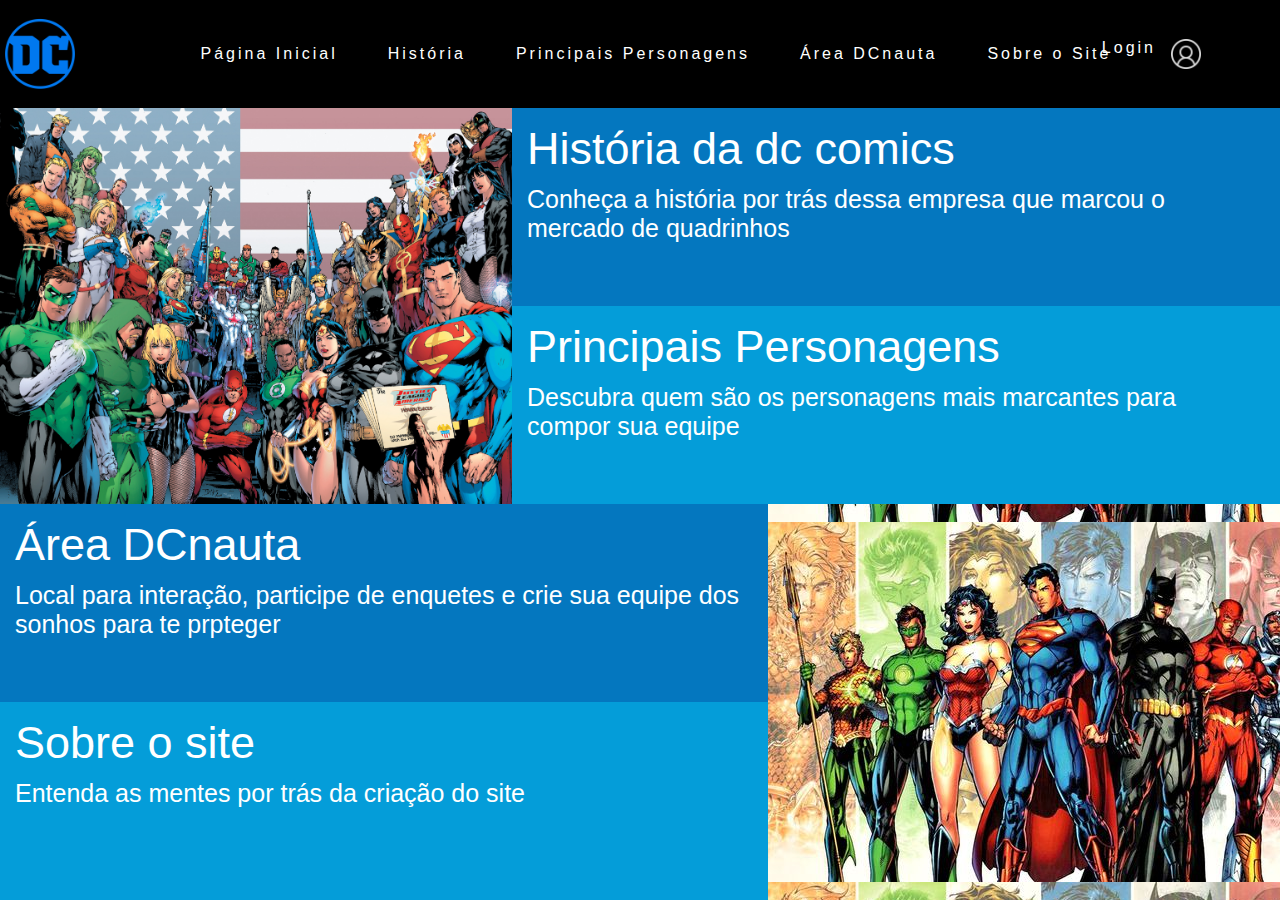
==== index.html @ af3676a1 "paginas criadas, css nav e pagina inicial" ====
<!DOCTYPE html>
<html lang="en">
<head>
    <meta charset="UTF-8">
    <meta name="viewport" content="width=device-width, initial-scale=1.0">
    <title>DCnauta de Carteirinha</title>
    <link rel="shortcut icon" href="/img/DC_Comics_logo.png" type="image/x-icon">
    <link rel="stylesheet" href="/css/style.css">
</head>
<body>
    <header>
        <nav>
            <img class="logo" src="/img/DC_Comics_logo.png" alt="">
            <div class="mobile-menu">
                <div class="line1"></div>
                <div class="line2"></div>
                <div class="line3"></div>
            </div>
            <ul class="nav-list">
                <li> <a href="/index.html"> Página Inicial </a></li>
                <li> <a href="/html/historia.html"> História </a></li>
                <li> <a href="/html/principais-personagens.html"> Principais Personagens </a></li>
                <li> <a href="/html/area-dcnauta.html"> Área DCnauta </a></li>
                <li> <a href="/html/sobre-o-site.html"> Sobre o Site </a></li>
            </ul>
            <ul class="login-page">
                <li> <a href="/html/login.html"> Login </a></li>
                <img id="fotinha-login" src="/img/do-utilizador.png" alt="">
            </ul>
 
        </nav>
    </header>
    <main class="index-main">
        <div id="img-um"></div>
        <div id="um"> <a href="historia.html"> História da dc comics </a> 
            <p>Conheça a história por trás dessa empresa que marcou o mercado de quadrinhos</p>
        </div>
        <div id="dois"> <a href="principais-personagens.html"> Principais Personagens </a>
            <p>Descubra quem são os personagens mais marcantes para compor sua equipe</p>
        </div>
        <div id="tres"> <a href="area-dcnauta.html"> Área DCnauta</a>
            <p>Local para interação, participe de enquetes e crie sua equipe dos sonhos para te prpteger</p>
        </div>
        <div id="quatro"> <a href="sobre-o-site.html">Sobre o site</a>
            <p>Entenda as mentes por trás da criação do site</p>
        </div>
        <div id="img-dois"></div>

    </main>
    <script src="/javascript/mobile-navbar.js"></script>
</body>
</html>
---- css/style.css ----
* {
    margin: 0;
    padding: 0;
}

body {
    overflow-x: hidden;
}

a {
    color: #fff;
    text-decoration: none;
}

a:hover {
    opacity: 0.7;
}

.logo{
    position: absolute;
    left: 0;
    display: block;
    z-index: 3;
    height: 80px;
    width: 80px;
}

nav {
    display: flex;
    justify-content: space-around;
    align-items: center;
    font-family: 'Franklin Gothic Medium', 'Arial Narrow', Arial, sans-serif;
    background-color: black;
    height: 12vh;
}

main {
    background-color: #D9D9D9;
    background-size: cover;
    height: 88vh;
}

.nav-list {
    letter-spacing: 3px;
    margin-left: 32px;
    display: flex;
    justify-content: space-around;
    gap: 50px;
}

.login-page{
    position: absolute;
    right:5%;
    letter-spacing: 3px;
    margin-left: 32px;
    display: flex;
    justify-content: space-around;
    gap: 30px;
    list-style: none;
    justify-items: center;
}

#fotinha-login{
    position: relative;
    right: 15px;
    height: 30px;
    width: 30px;
}

.mobile-menu{
    display: none;
    cursor: pointer;
}

.mobile-menu div{
    width: 32px;
    height: 2px;
    background: #fff;
    margin: 8px;
 }

@media (max-width: 800px) {
    body {
        overflow-x: hidden;
    }
    .nav-list{
        position: absolute;
        top: 8vh;
        right: 0;
        width: 50vw;
        height: 92vh;
        background: #D9D9D9;
        flex-direction: column;
        align-items: center;
        justify-content: space-around;
        transform: translateX(100%);
    }

    .nav-list li {
        margin-left: 0;
        opacity: 0;
    }

    .mobile-menu {
        display: block;
    }

    .nav-list.active{
        transform: translateX(0);
    }
}

.index-main{
    display: grid;
    grid-template-columns: 20% 20% 20% 20% 20%;
    grid-template-rows: 25% 25% 25% 25%;

}

#um{
    background-color: #0477BF;
    grid-column: 3/6;
    grid-row: 1;
    padding: 15px;
}
#um a {
    font-family:'Gill Sans', 'Gill Sans MT', Calibri, 'Trebuchet MS', sans-serif;
    font-size: 45px;
    text-align: center;
}

#um p{
    font-family: 'Trebuchet MS', 'Lucida Sans Unicode', 'Lucida Grande', 'Lucida Sans', Arial, sans-serif;
    font-size: 25px;
    text-align: left;
    color: #fff;
    padding-top: 10px;
}

#dois{
    background-color: #049DD9;
    grid-column: 3/6;
    grid-row: 2;
    padding: 15px;
}
#dois a {
    font-family:'Gill Sans', 'Gill Sans MT', Calibri, 'Trebuchet MS', sans-serif;
    font-size: 45px;
    text-align: center;
}

#dois p{
    font-family: 'Trebuchet MS', 'Lucida Sans Unicode', 'Lucida Grande', 'Lucida Sans', Arial, sans-serif;
    font-size: 25px;
    text-align: left;
    color: #fff;
    padding-top: 10px;
}

#tres{
    background-color: #0477BF;
    grid-column: 1/4;
    grid-row: 3;
    padding: 15px;
}

#tres a {
    font-family:'Gill Sans', 'Gill Sans MT', Calibri, 'Trebuchet MS', sans-serif;
    font-size: 45px;
    text-align: center;
}

#tres p{
    font-family: 'Trebuchet MS', 'Lucida Sans Unicode', 'Lucida Grande', 'Lucida Sans', Arial, sans-serif;
    font-size: 25px;
    text-align: left;
    color: #fff;
    padding-top: 10px;
}

#quatro{
    background-color: #049DD9;
    grid-column: 1/4;
    grid-row: 4;
    padding: 15px;
}
#quatro a {
    font-family:'Gill Sans', 'Gill Sans MT', Calibri, 'Trebuchet MS', sans-serif;
    font-size: 45px;
    text-align: center;
}

#quatro p{
    font-family: 'Trebuchet MS', 'Lucida Sans Unicode', 'Lucida Grande', 'Lucida Sans', Arial, sans-serif;
    font-size: 25px;
    text-align: left;
    color: #fff;
    padding-top: 10px;
}

#img-um{
    background-image: url(/img/home-image-1.png);
    background-size: cover;
    background-repeat: no-repeat;
    background-position: left center;
    grid-column:1/3;
    grid-row: 1/3;
}

#img-dois{
    display: block;
    background-image: url(/img/home-page-2.png);
    background-position: left center;
    grid-column: 4/6;
    grid-row: 3/5;
}
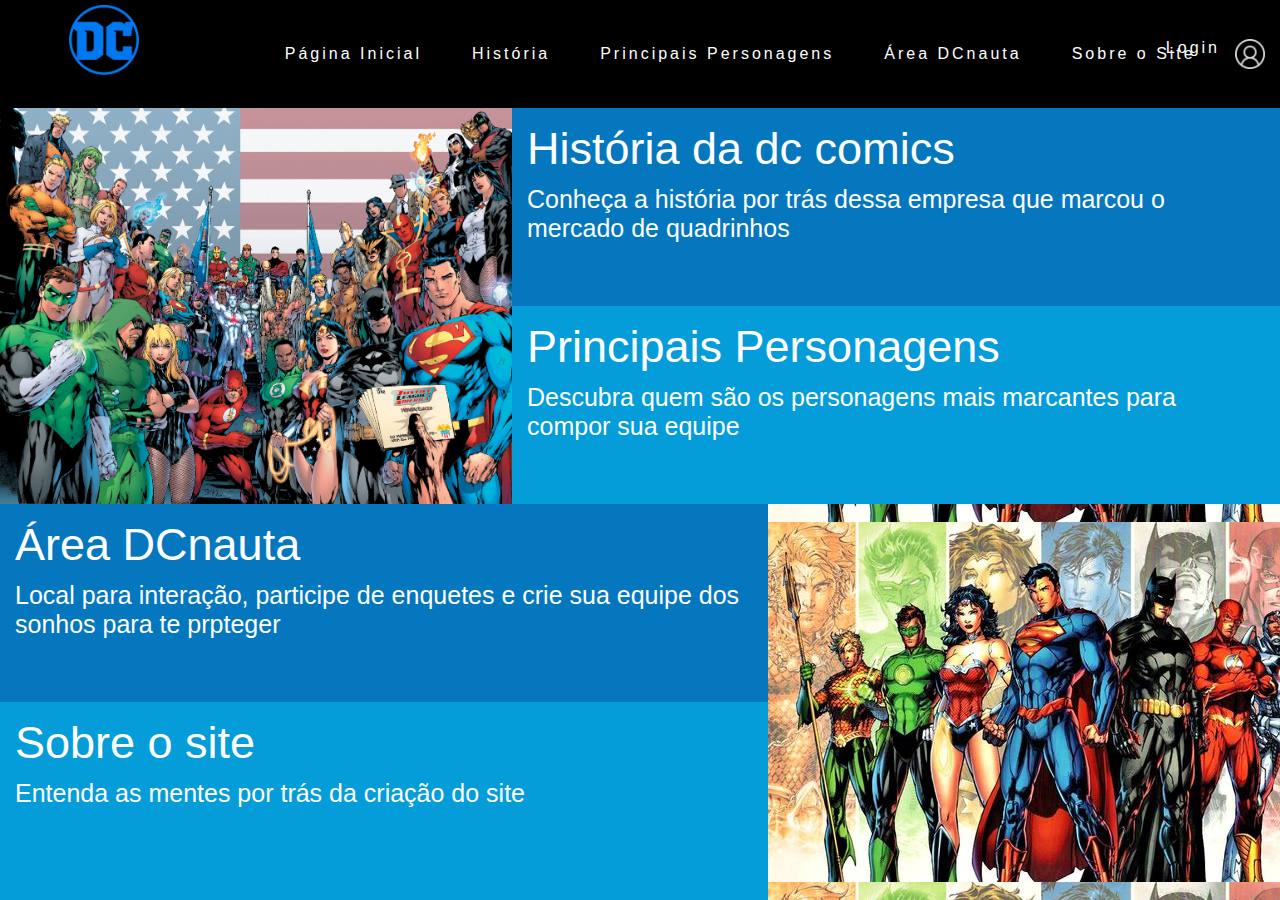
==== commit 30498a81: "pagina personagens totalmente feita" ====
--- a/index.html
+++ b/index.html
@@ -4,28 +4,28 @@
     <meta charset="UTF-8">
     <meta name="viewport" content="width=device-width, initial-scale=1.0">
     <title>DCnauta de Carteirinha</title>
-    <link rel="shortcut icon" href="/img/DC_Comics_logo.png" type="image/x-icon">
-    <link rel="stylesheet" href="/css/style.css">
+    <link rel="shortcut icon" href="img/DC_Comics_logo.png" type="image/x-icon">
+    <link rel="stylesheet" href="css/style.css">
 </head>
 <body>
     <header>
         <nav>
-            <img class="logo" src="/img/DC_Comics_logo.png" alt="">
+            <a href="jogo.html"> <img class="logo" src="img/DC_Comics_logo.png" alt=""></a>
             <div class="mobile-menu">
                 <div class="line1"></div>
                 <div class="line2"></div>
                 <div class="line3"></div>
             </div>
             <ul class="nav-list">
-                <li> <a href="/index.html"> Página Inicial </a></li>
-                <li> <a href="/html/historia.html"> História </a></li>
-                <li> <a href="/html/principais-personagens.html"> Principais Personagens </a></li>
-                <li> <a href="/html/area-dcnauta.html"> Área DCnauta </a></li>
-                <li> <a href="/html/sobre-o-site.html"> Sobre o Site </a></li>
+                <li> <a href="index.html"> Página Inicial </a></li>
+                <li> <a href="historia.html"> História </a></li>
+                <li> <a href="principais-personagens.html"> Principais Personagens </a></li>
+                <li> <a href="carteirinha.html"> Área DCnauta </a></li>
+                <li> <a href="sobre-o-site.html"> Sobre o Site </a></li>
             </ul>
             <ul class="login-page">
-                <li> <a href="/html/login.html"> Login </a></li>
-                <img id="fotinha-login" src="/img/do-utilizador.png" alt="">
+                <li> <a href="login.html"> Login </a></li>
+                <img id="fotinha-login" src="img/do-utilizador.png" alt="">
             </ul>
  
         </nav>
@@ -38,7 +38,7 @@
         <div id="dois"> <a href="principais-personagens.html"> Principais Personagens </a>
             <p>Descubra quem são os personagens mais marcantes para compor sua equipe</p>
         </div>
-        <div id="tres"> <a href="area-dcnauta.html"> Área DCnauta</a>
+        <div id="tres"> <a href="carteirinha.html"> Área DCnauta</a>
             <p>Local para interação, participe de enquetes e crie sua equipe dos sonhos para te prpteger</p>
         </div>
         <div id="quatro"> <a href="sobre-o-site.html">Sobre o site</a>
@@ -47,6 +47,6 @@
         <div id="img-dois"></div>
 
     </main>
-    <script src="/javascript/mobile-navbar.js"></script>
+    <script src="javascript/mobile-navbar.js"></script>
 </body>
 </html>--- a/css/style.css
+++ b/css/style.css
@@ -18,7 +18,8 @@
 
 .logo{
     position: absolute;
-    left: 0;
+    left: 5%;
+    top: 0%;
     display: block;
     z-index: 3;
     height: 80px;
@@ -50,7 +51,7 @@
 
 .login-page{
     position: absolute;
-    right:5%;
+    right: 0;
     letter-spacing: 3px;
     margin-left: 32px;
     display: flex;
@@ -77,6 +78,40 @@
     height: 2px;
     background: #fff;
     margin: 8px;
+ }
+
+ #tit {
+    color: rgb(15, 129, 201);
+    font-family: 'Franklin Gothic Medium', 'Arial Narrow', Arial, sans-serif;
+    position: absolute;
+    top: 120px;
+    right: 300px;
+ }
+ #imgesq{
+    width: 160px;
+    border-radius: 35%;
+    position: absolute;
+    top: 130px;
+    left: 100px;
+ }
+ #imgdir{
+    width: 160px;
+    position: absolute;
+    bottom: 70px;
+    right: 100px;
+    height: 150px;
+ }
+ #pdir {
+    position: absolute;
+    top: 210px;
+    right: 100px;
+    left: 350px;
+ }
+ #pesq {
+    position: absolute;
+    bottom: 130px;
+    left: 100px;
+    right: 350px;
  }
 
 @media (max-width: 800px) {
@@ -213,4 +248,5 @@
     background-position: left center;
     grid-column: 4/6;
     grid-row: 3/5;
-}+}
+
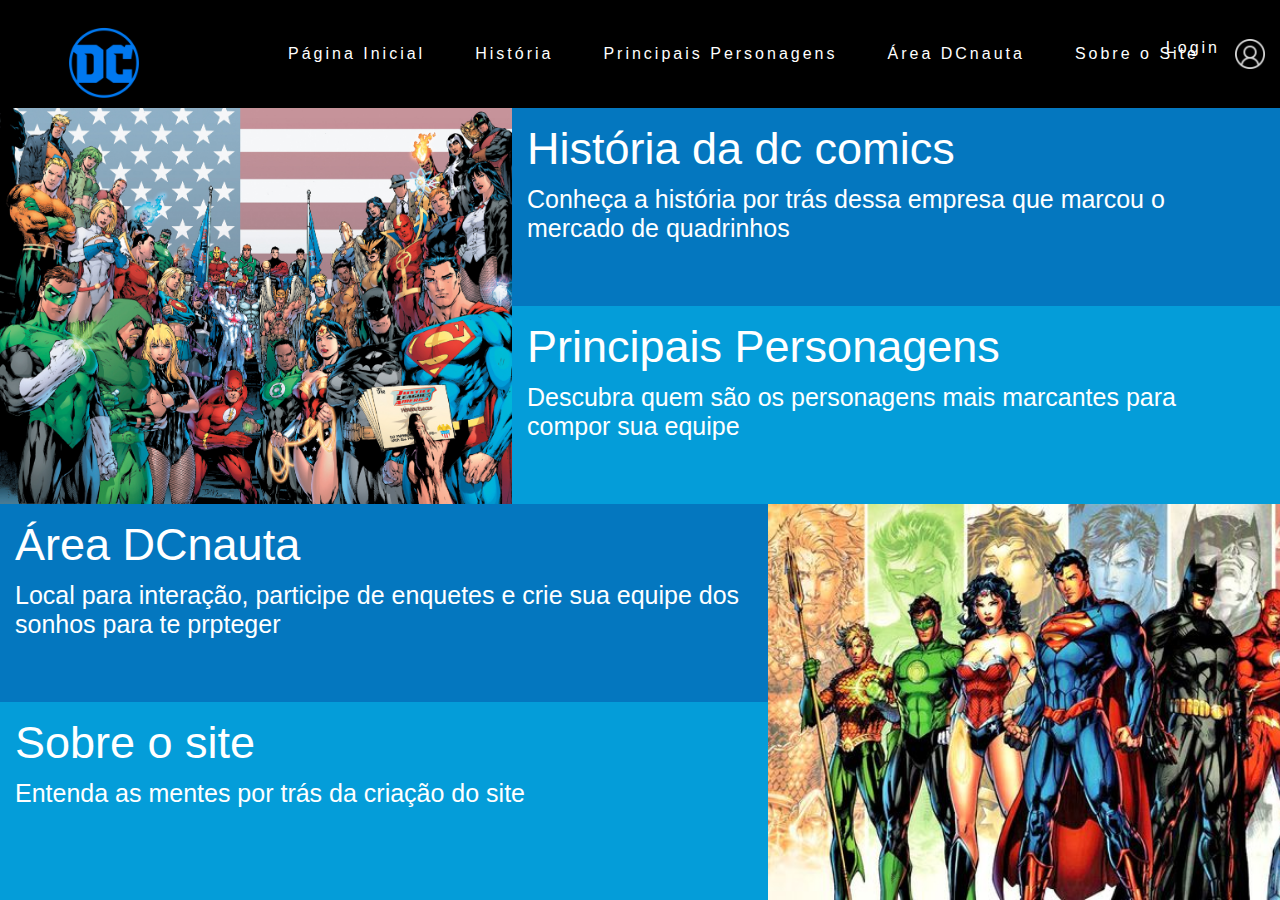
==== commit 09b24214: "html e css" ====
--- a/index.html
+++ b/index.html
@@ -6,6 +6,7 @@
     <title>DCnauta de Carteirinha</title>
     <link rel="shortcut icon" href="img/DC_Comics_logo.png" type="image/x-icon">
     <link rel="stylesheet" href="css/style.css">
+    <script src="/javascript/jogo.js"></script>
 </head>
 <body>
     <header>
@@ -44,7 +45,12 @@
         <div id="quatro"> <a href="sobre-o-site.html">Sobre o site</a>
             <p>Entenda as mentes por trás da criação do site</p>
         </div>
-        <div id="img-dois"></div>
+        <div id="img-dois">
+        </div>
+        <div id="ganhou">
+            <p>Parabéns você achou o boomerang</p>
+            <button id="fechar">Fechar</button>
+        </div>
 
     </main>
     <script src="javascript/mobile-navbar.js"></script>
--- a/css/style.css
+++ b/css/style.css
@@ -19,7 +19,7 @@
 .logo{
     position: absolute;
     left: 5%;
-    top: 0%;
+    top: 2.5%;
     display: block;
     z-index: 3;
     height: 80px;
@@ -42,6 +42,8 @@
 }
 
 .nav-list {
+    position: absolute;
+    left: 20%;
     letter-spacing: 3px;
     margin-left: 32px;
     display: flex;
@@ -245,8 +247,47 @@
 #img-dois{
     display: block;
     background-image: url(/img/home-page-2.png);
+    background-repeat: no-repeat;
+    background-size: cover;
     background-position: left center;
     grid-column: 4/6;
     grid-row: 3/5;
 }
 
+#boomerang{
+    background-image: url(/img/boomerang.png);
+    width: 2vw;
+    height: 1.5vh;
+    position: relative;
+    right: 110%;
+    bottom: 40%;
+}
+
+#ganhou{
+    background-color: rgb(2, 51, 51);
+    border-radius: 2rem;
+    position: absolute;
+    height: 25vh;
+    width: 25vw;
+    bottom: 10%;
+    left: 25%;
+    opacity: 0;
+}
+
+#ganhou p {
+    padding: 5%;
+    color: antiquewhite;
+    font-size: larger;
+    position: relative;
+    top: 10%;
+    left: 10%;
+}
+
+#fechar{
+    position: relative;
+    height: 5vh;
+    width: 10vh;
+    border-radius: 1rem;
+    top: 45%;
+    left: 40%;
+}